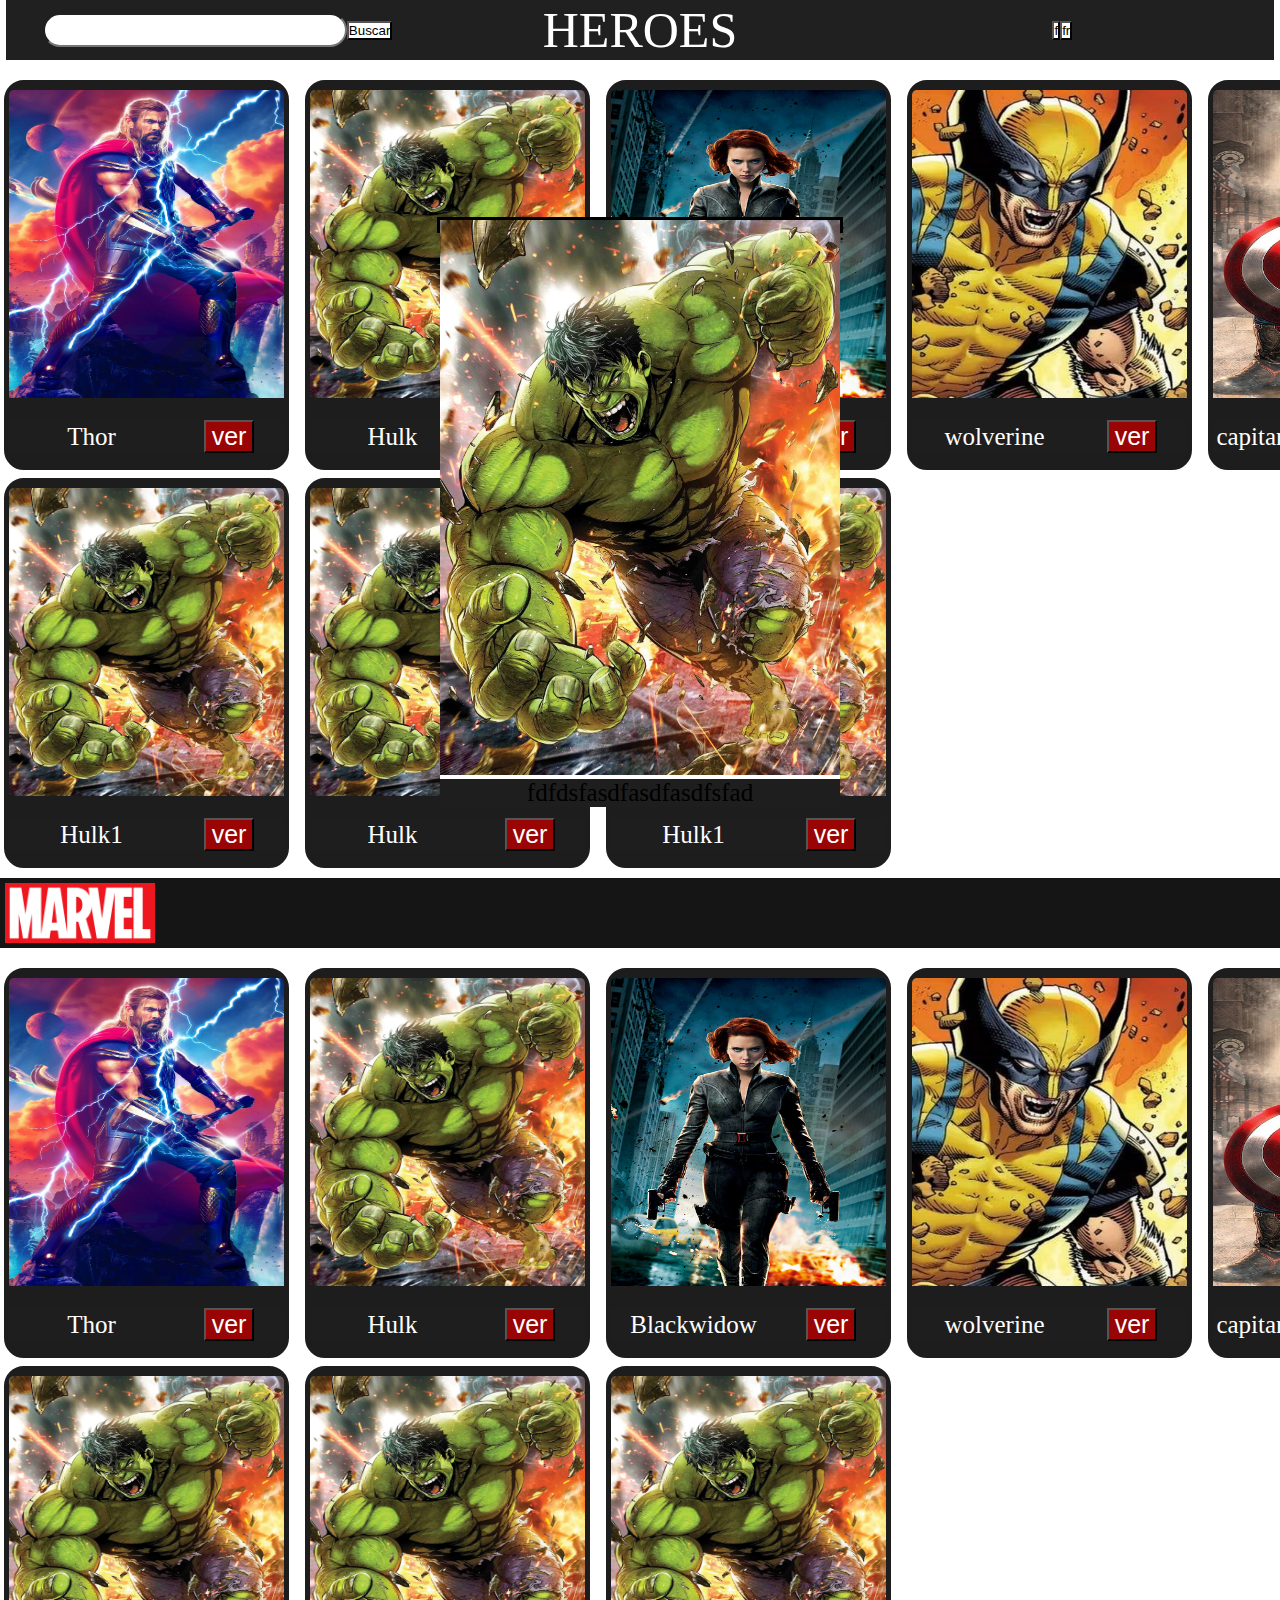
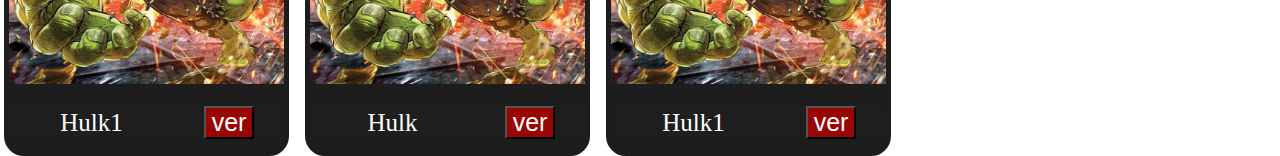
==== index.html @ 676a51ad "feat: :tada: heroes" ====
<!DOCTYPE html>
<html lang="en">
<head>
    <meta charset="UTF-8">
    <meta name="viewport" content="width=device-width, initial-scale=1.0">
    <link rel="stylesheet" href="css/style.css">
    <script src="js/jason.js" async></script>
    <title>Document</title>
</head>
<body>
    <div class="nav">
        <section class="line">
            <input type="text" class="busqueda" id="busqueda">
            <button id="botonB">Buscar</button>
        </section>
       <section class="line">HEROES</section>
         <!-- <section class="line">
           <select id="lista">
              <option value="1">Marvel</option>
              <option value="3">DC Comics</option>
            </select> -->
            <section class="line">
               <button id="marvel">f</button>
               <button id="ver">fr</button>
    
        </section>
     

        
      

    </div>
    
        <dialog class="ventana">
            <div class="sections">
                <section class="imagenMini">
                    <img  src="images/Hulk.webp">
                </section>
                <section ><p class="nombre">fdfdsfasdfasdfasdfsfad</p></section>
            </div>
            </dialog>
   
    






    
   
    
    
    
    
    <div>
       <!-- <section class="logo-name">
            <img class="marvel logo" src="images/marvel-logo.png">-->
        <div class="container" id ="container">
       
        </div>
        <section class="logo-name logoDc">
        <img class="marvel logo" src="images/marvel-logo.png">
        </section>
        <div class="container containerDc" id ="containerDc">
        </div>   
      
    </div>

</body>
</html>
---- css/style.css ----
* {
    background: #FFFFFF;
    padding: 0;
    margin: 0;
}

.nav {
    display: grid;
    /*grid-template-columns: 100%;*/
    grid-template-columns: 33% 33% 33%;
    justify-content: center;
    align-content: center;
}

.line {
    display: flex;
    justify-content: center;
    grid-template-columns: auto;
    background:#202020;
    height: 60px;
    font-size: 50px;
    color: white;
    align-items: center;
    
}
.busqueda{
    border-radius: 20px;
    height:30px;
    width: 300px;
    text-align: center;
    
    
}

.logo-name {
    display: flex;
    justify-content: start;
    background:#151515;
    width: auto;
    
}

.marvel {
    width: 150px;
    height: auto;
    margin: 5px;
}

.logo {
    margin-top: 5px;
}

.container {
    display: grid;
    grid-template-columns: repeat(6, 1fr); 
 
    text-align: center;
    margin-top: 20px;
    gap: 0.5em;
}

.section {
    display: flex;
    flex-direction: column;
    border: 5px solid#1d1d1d;
    border-radius: 20px;
    background:#1d1d1d;
    height: 380px;
    color: white;
    width: auto;
    margin-right: 4px;
    margin-left: 4px;
}

.foto-cont {
    height: 325px;
    width: 275px;
    margin: 5px auto 0;
    background:#1d1d1d;
}

.foto {
    height: 308px;
    width: 275px;
    border-radius: 5px 5px 0px 0px;
    
}

.info {
    display: grid;
    grid-template-columns: 60% 40%;
    margin-top: 5px;
    border: 1px  #0476f2;
  
    
}

.nombre {
    font-size: 25px;
    background: #151515f5;
    display: flex;
    justify-content: center;
    align-items: center;
}

.buton-ver {
    font-size: 25px;
    background: #990404;
    width: 50px;
    color: white;
}

.ver {
    font-size: 25px;
    background: #151515f5;
    
}
.logoDc{
    margin-top: 10px;
}


@media screen and (max-width: 900px){
    .container{
        display: grid;
        grid-template-columns: repeat(2, 1fr);
    }
  .section{
    width: 300px;
    transform: scale(0.8);
    margin-right: 1px;
    margin-left: 1px;
  }
  
};


.ventana{
    display: block;
   
}


dialog{
    display: block;
    position: fixed;
    top: 25%;
    left: 50%;
    transform: translate(-50%, -50%);
    
}
.sections{
    display: grid;
    grid-template-columns: repeat(1, 1fr);
    height: 10px;
    width: auto
}
.imagenMini img {
    max-width: 400px; /* Establece el ancho máximo de la imagen */
    height: auto; /* Hace que la altura se ajuste automáticamente al ancho */
  }
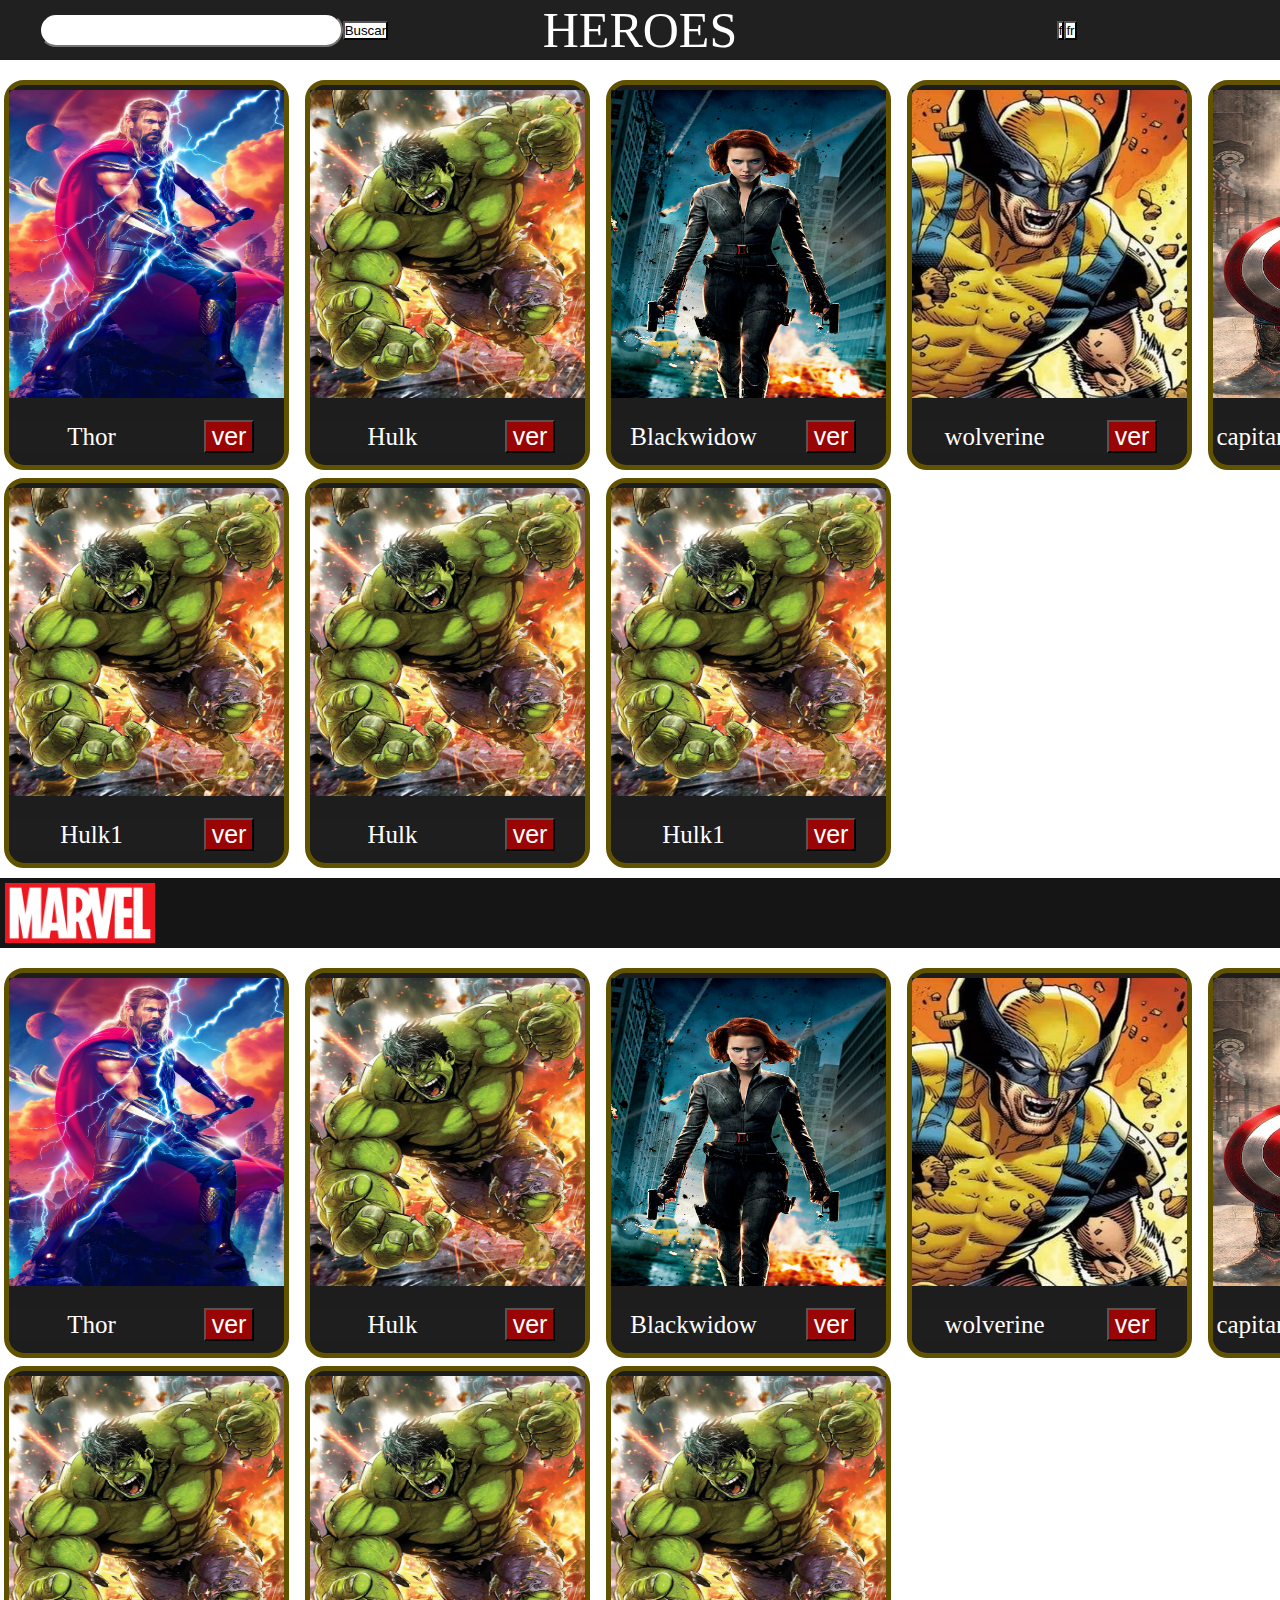
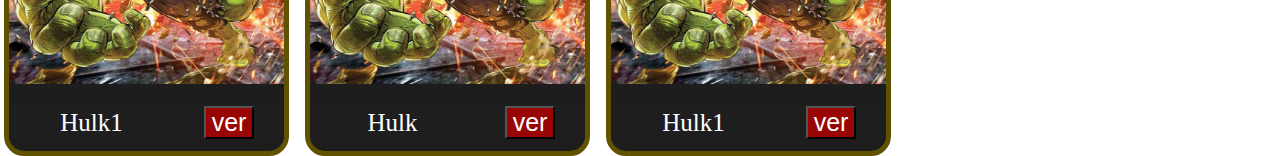
==== commit 8736185d: "feat:" ====
--- a/index.html
+++ b/index.html
@@ -14,15 +14,9 @@
             <button id="botonB">Buscar</button>
         </section>
        <section class="line">HEROES</section>
-         <!-- <section class="line">
-           <select id="lista">
-              <option value="1">Marvel</option>
-              <option value="3">DC Comics</option>
-            </select> -->
             <section class="line">
                <button id="marvel">f</button>
-               <button id="ver">fr</button>
-    
+               <button id="vers">fr</button>
         </section>
      
 
@@ -30,29 +24,32 @@
       
 
     </div>
-    
-        <dialog class="ventana">
+<!--     
+        <dialog class="ventana" >
             <div class="sections">
-                <section class="imagenMini">
-                    <img  src="images/Hulk.webp">
+                <section class="imagenMini inforS">
+                    <div>
+                        
+                        <img  src="images/Hulk.webp">
+                    </div>
+                       <div> 
+                        <button class="cerrar">closed</button>
+                        <p class="infor">Hulk es un personaje de cómic creado por Stan Lee y Jack Kirby para Marvel Comics en 1962. Es el alter ego del Dr. 
+                        Bruce Banner, un científico expuesto a radiación gamma que se transforma en una criatura gigantesca y poderosa cuando está enojado. 
+                        Aunque es conocido por su destructividad, también lucha contra villanos para proteger a la humanidad y ha sido un miembro destacado 
+                        de los Avengers en el universo Marvel.</p>
+                       
+                    </div>
+           
                 </section>
-                <section ><p class="nombre">fdfdsfasdfasdfasdfsfad</p></section>
+                <section >
+                    <div>
+                    </section>
+                    <button class="cerrar">X</button>
+                    </div>
             </div>
-            </dialog>
+        </dialog> -->
    
-    
-
-
-
-
-
-
-    
-   
-    
-    
-    
-    
     <div>
        <!-- <section class="logo-name">
             <img class="marvel logo" src="images/marvel-logo.png">-->
--- a/css/style.css
+++ b/css/style.css
@@ -1,13 +1,14 @@
 * {
     background: #FFFFFF;
-    padding: 0;
-    margin: 0;
+    padding: 0px;
+    margin: 0px;
 }
+
+
 
 .nav {
     display: grid;
-    /*grid-template-columns: 100%;*/
-    grid-template-columns: 33% 33% 33%;
+    grid-template-columns: 33.33% 33.33% 33.33%;
     justify-content: center;
     align-content: center;
 }
@@ -62,7 +63,7 @@
 .section {
     display: flex;
     flex-direction: column;
-    border: 5px solid#1d1d1d;
+    border: 5px solid #615200;
     border-radius: 20px;
     background:#1d1d1d;
     height: 380px;
@@ -70,8 +71,16 @@
     width: auto;
     margin-right: 4px;
     margin-left: 4px;
+    
 }
-
+.section:hover{
+    transform: scale(1.1);
+    transition: 0.5s;
+    border: 5px solid #615200;
+    align-content: center;
+    
+    transition-duration:1s;
+}
 .foto-cont {
     height: 325px;
     width: 275px;
@@ -136,13 +145,13 @@
 
 
 .ventana{
-    display: block;
+    display: none;
    
 }
 
 
 dialog{
-    display: block;
+    display: none;
     position: fixed;
     top: 25%;
     left: 50%;
@@ -156,7 +165,22 @@
     width: auto
 }
 .imagenMini img {
-    max-width: 400px; /* Establece el ancho máximo de la imagen */
+    max-width: 100%; /* Establece el ancho máximo de la imagen */
     height: auto; /* Hace que la altura se ajuste automáticamente al ancho */
   }
   
+.inforS{
+    display: grid;
+    grid-template-columns: repeat(2,1fr);
+    justify-content: center;
+    margin-top: 5px;
+ 
+}
+.infor{
+    font-size: 30px;
+}
+
+.cerrar{
+    float: right;
+    z-index: 9999;
+}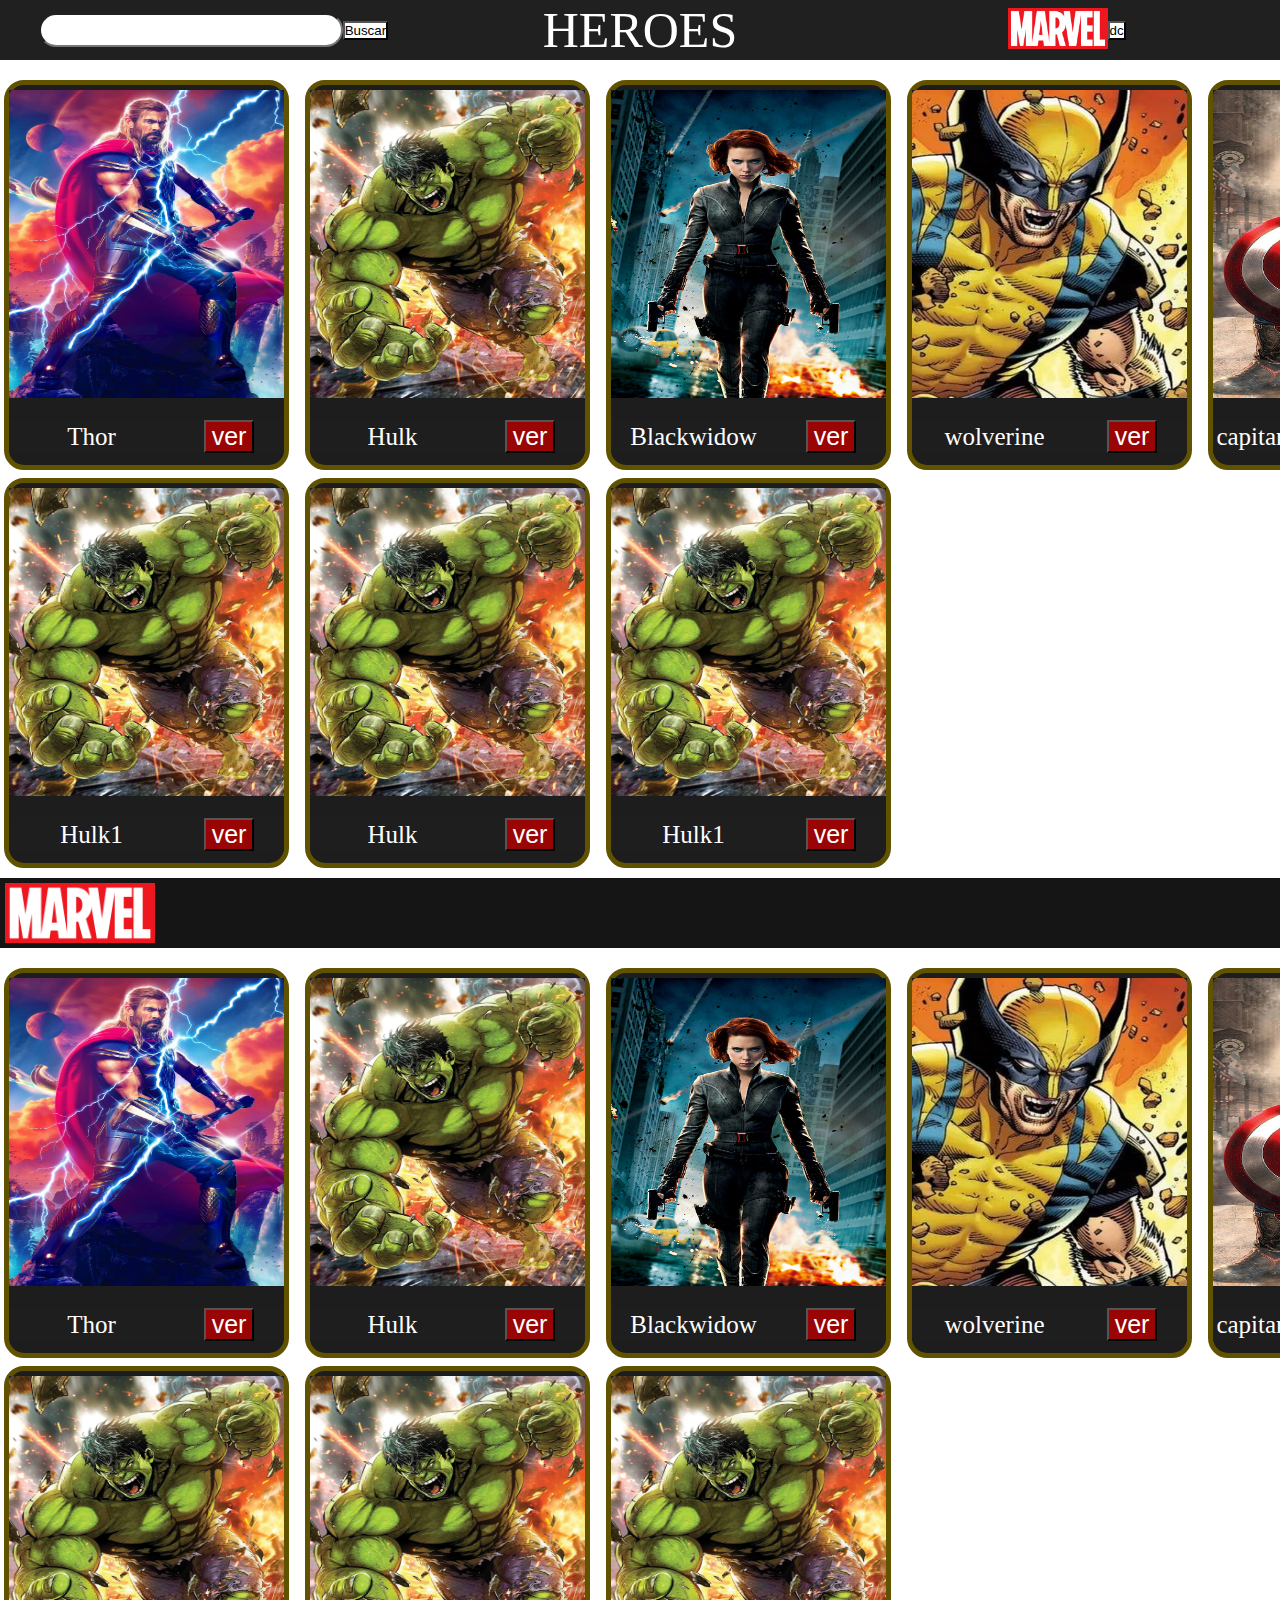
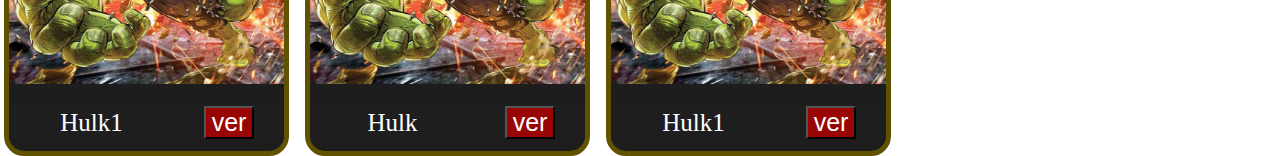
==== commit 04b5486d: "feat:" ====
--- a/index.html
+++ b/index.html
@@ -10,13 +10,15 @@
 <body>
     <div class="nav">
         <section class="line">
-            <input type="text" class="busqueda" id="busqueda">
+           <input type="text"class="busqueda">
             <button id="botonB">Buscar</button>
         </section>
-       <section class="line">HEROES</section>
-            <section class="line">
-               <button id="marvel">f</button>
-               <button id="vers">fr</button>
+       <section class="line">
+            <button id="inicio" class="inicio">HEROES</button>
+        </section>
+        <section class="line">
+            <button id="marvel" class="marvel1"><img class="marvel-l"  src="./images/marvel-logo.png"></button>
+            <button id="dc">dc</button>
         </section>
      
 
@@ -53,10 +55,10 @@
     <div>
        <!-- <section class="logo-name">
             <img class="marvel logo" src="images/marvel-logo.png">-->
-        <div class="container" id ="container">
+        <div class="container containerM" id ="container">
        
         </div>
-        <section class="logo-name logoDc">
+        <section class="logo-name logoDc" id="logoDc">
         <img class="marvel logo" src="images/marvel-logo.png">
         </section>
         <div class="container containerDc" id ="containerDc">
--- a/css/style.css
+++ b/css/style.css
@@ -3,8 +3,28 @@
     padding: 0px;
     margin: 0px;
 }
-
-
+#inicio{
+    font-family: none;
+    text-decoration: none;
+    border: none;
+    background: #202020;;
+    color:white;
+    font-size: 50px;
+    cursor: pointer;
+}
+.marvel-l{
+    width: 100px;
+    height: auto;
+  
+}
+.marvel1{
+    background: #202020;
+    font-size: none;
+    text-decoration: none;
+    border: none;
+    cursor: pointer;
+
+}
 
 .nav {
     display: grid;
@@ -76,7 +96,7 @@
 .section:hover{
     transform: scale(1.1);
     transition: 0.5s;
-    border: 5px solid #615200;
+    border: 5px solid #610000;
     align-content: center;
     
     transition-duration:1s;
@@ -129,7 +149,20 @@
 }
 
 
-@media screen and (max-width: 900px){
+@media screen and (max-width: 1000px){
+    .container{
+        display: grid;
+        grid-template-columns: repeat(3, 1fr);
+    }
+  .section{
+    width: 300px;
+    transform: scale(0.8);
+    margin-right: 1px;
+    margin-left: 1px;
+  }
+  
+}
+@media screen and (max-width: 800px){
     .container{
         display: grid;
         grid-template-columns: repeat(2, 1fr);
@@ -140,8 +173,21 @@
     margin-right: 1px;
     margin-left: 1px;
   }
-  
-};
+}
+@media screen and (max-width: 600px){
+    .container{
+        display: grid;
+        grid-template-columns: repeat(1, 1fr);
+        justify-content: center;
+        align-content: center;
+    }
+  .section{
+    width: 300px;
+    transform: scale(0.8);
+    margin-right: 1px;
+    margin-left: 1px;
+  }
+}
 
 
 .ventana{
@@ -165,8 +211,8 @@
     width: auto
 }
 .imagenMini img {
-    max-width: 100%; /* Establece el ancho máximo de la imagen */
-    height: auto; /* Hace que la altura se ajuste automáticamente al ancho */
+    max-width: 100%; 
+    height: auto; 
   }
   
 .inforS{
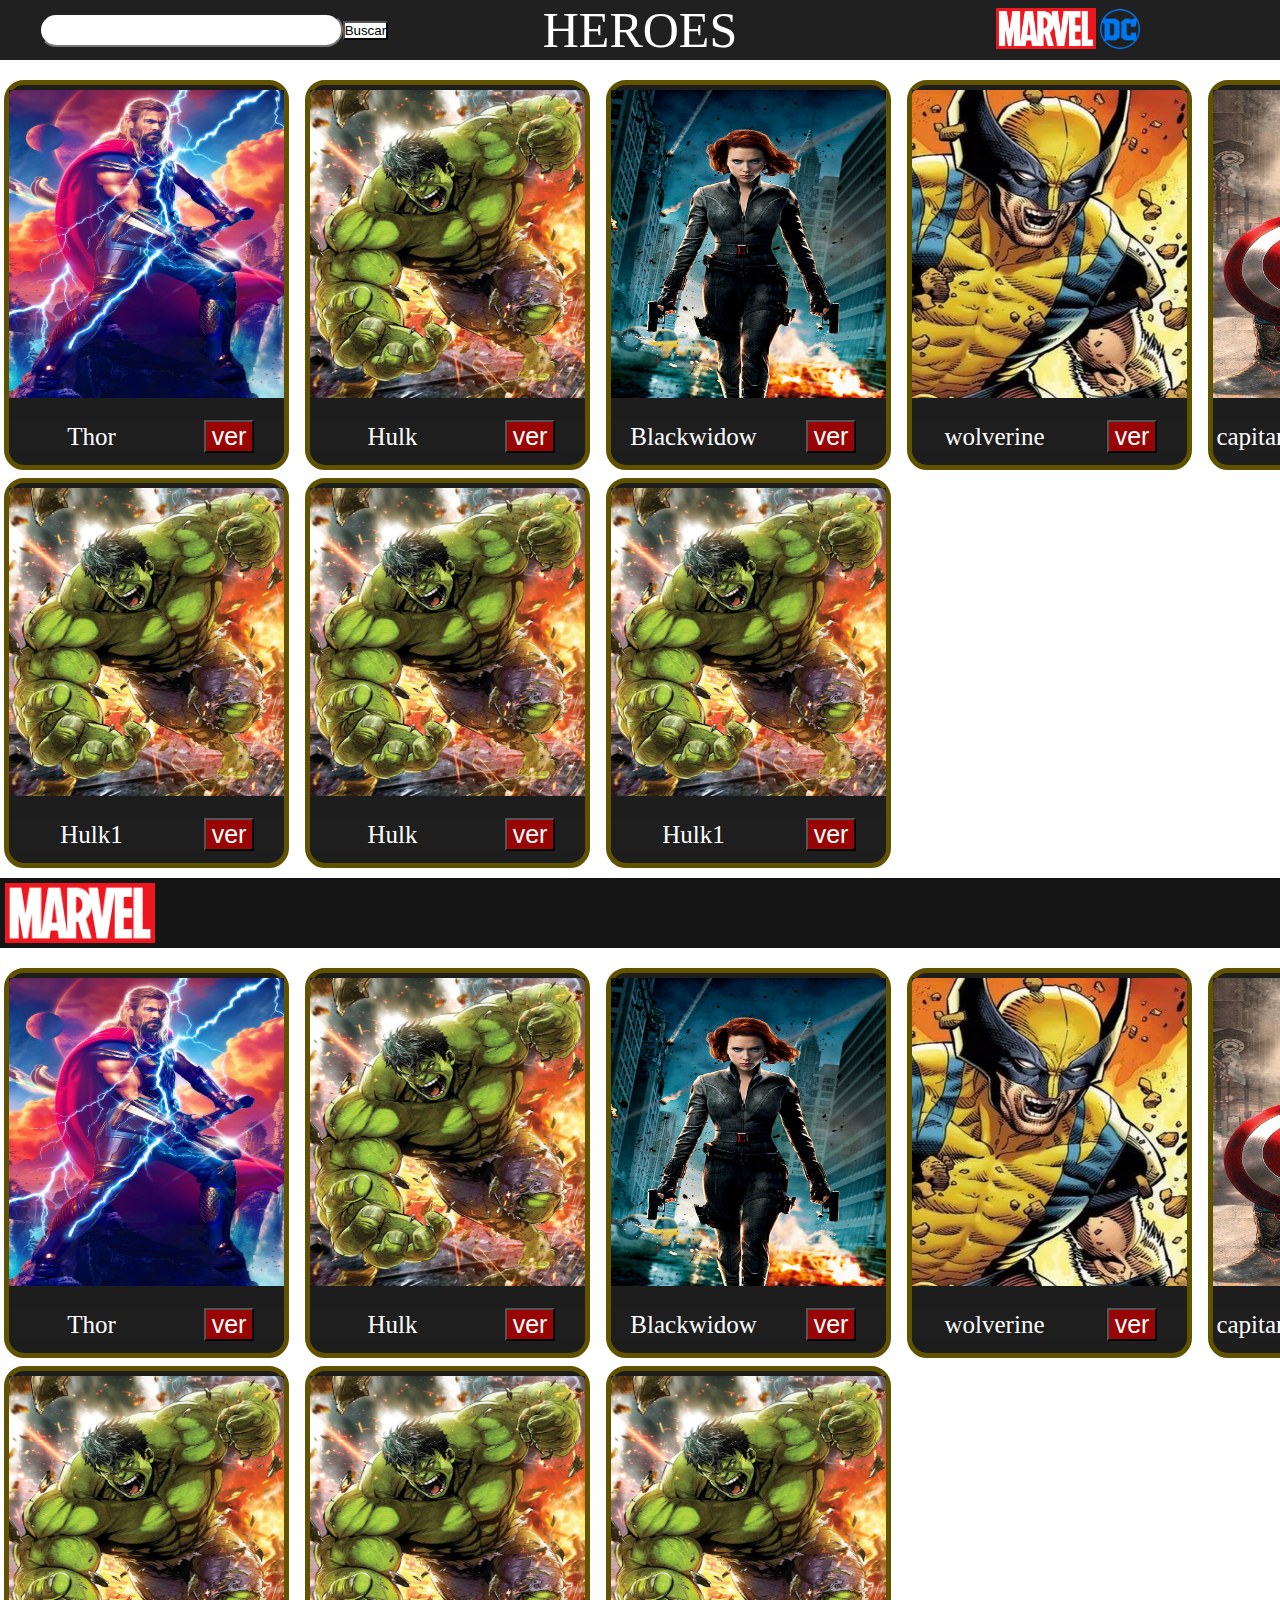
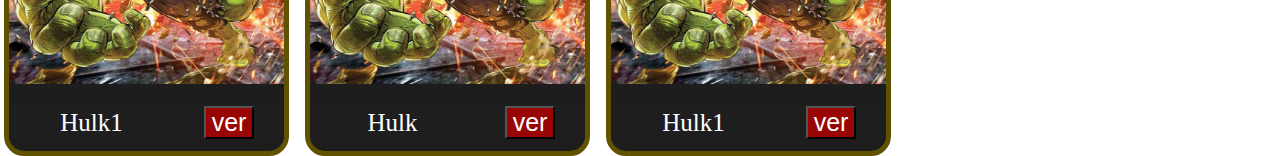
==== commit c15dad9e: "feat: :art: decoration logos" ====
--- a/index.html
+++ b/index.html
@@ -17,8 +17,8 @@
             <button id="inicio" class="inicio">HEROES</button>
         </section>
         <section class="line">
-            <button id="marvel" class="marvel1"><img class="marvel-l"  src="./images/marvel-logo.png"></button>
-            <button id="dc">dc</button>
+            <button id="marvel" class="marvel-logo"><img class="marvel-logo"  src="./images/marvel-logo.png"></button>
+            <button id="dc" class="dc-logo"><img class="dc-logo" src="./images/DC-logo.png"></button>
         </section>
      
 
--- a/css/style.css
+++ b/css/style.css
@@ -12,18 +12,26 @@
     font-size: 50px;
     cursor: pointer;
 }
-.marvel-l{
+
+.marvel-logo{
     width: 100px;
     height: auto;
-  
-}
-.marvel1{
     background: #202020;
     font-size: none;
     text-decoration: none;
     border: none;
     cursor: pointer;
 
+}
+.dc-logo{
+    width: 40px;
+    background: none;
+    margin-left: 2px;
+    background: #202020;
+    font-size: none;
+    text-decoration: none;
+    border: none;
+    cursor: pointer;
 }
 
 .nav {
@@ -120,7 +128,7 @@
     grid-template-columns: 60% 40%;
     margin-top: 5px;
     border: 1px  #0476f2;
-  
+    
     
 }
 
@@ -146,6 +154,7 @@
 }
 .logoDc{
     margin-top: 10px;
+    
 }
 
 
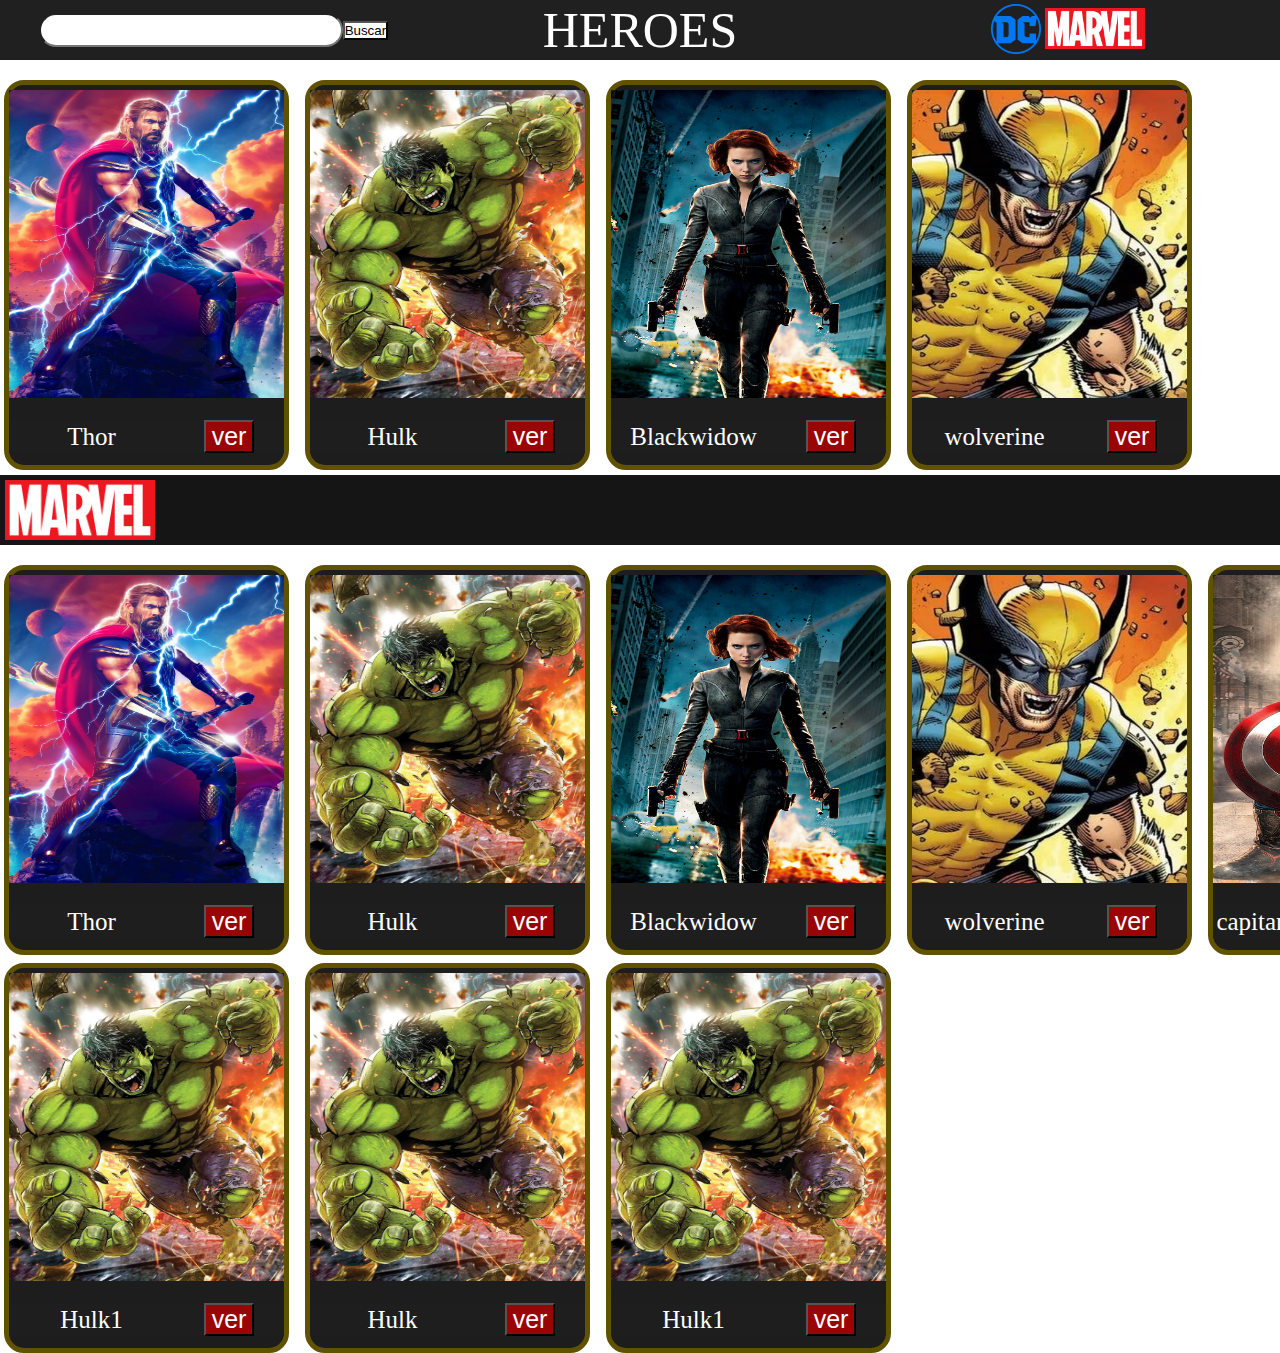
==== commit b7fc3e30: "feat: :art: decoracinoes y botones" ====
--- a/index.html
+++ b/index.html
@@ -17,8 +17,8 @@
             <button id="inicio" class="inicio">HEROES</button>
         </section>
         <section class="line">
-            <button id="marvel" class="marvel-logo"><img class="marvel-logo"  src="./images/marvel-logo.png"></button>
-            <button id="dc" class="dc-logo"><img class="dc-logo" src="./images/DC-logo.png"></button>
+            <button id="dc " class="marvel-logo"><img class="marvel-logo "  src="./images/DC-logo.png"></button>
+            <button id="marvel" class="dc-logo"><img class="dc-logo" src="./images/marvel-logo.png"></button>
         </section>
      
 
--- a/css/style.css
+++ b/css/style.css
@@ -13,9 +13,10 @@
     cursor: pointer;
 }
 
-.marvel-logo{
+.dc-logo{
     width: 100px;
     height: auto;
+    margin-left: 2px;
     background: #202020;
     font-size: none;
     text-decoration: none;
@@ -23,10 +24,10 @@
     cursor: pointer;
 
 }
-.dc-logo{
-    width: 40px;
+.marvel-logo{
+    width: 50px;
     background: none;
-    margin-left: 2px;
+    
     background: #202020;
     font-size: none;
     text-decoration: none;
@@ -127,9 +128,7 @@
     display: grid;
     grid-template-columns: 60% 40%;
     margin-top: 5px;
-    border: 1px  #0476f2;
-    
-    
+    border: 1px  #0476f2;   
 }
 
 .nombre {
@@ -150,11 +149,9 @@
 .ver {
     font-size: 25px;
     background: #151515f5;
-    
 }
 .logoDc{
-    margin-top: 10px;
-    
+    margin-top: 5px;
 }
 
 
@@ -201,7 +198,6 @@
 
 .ventana{
     display: none;
-   
 }
 
 
@@ -211,7 +207,6 @@
     top: 25%;
     left: 50%;
     transform: translate(-50%, -50%);
-    
 }
 .sections{
     display: grid;
@@ -219,18 +214,19 @@
     height: 10px;
     width: auto
 }
+
 .imagenMini img {
     max-width: 100%; 
     height: auto; 
-  }
+}
   
 .inforS{
     display: grid;
     grid-template-columns: repeat(2,1fr);
     justify-content: center;
     margin-top: 5px;
- 
-}
+}
+
 .infor{
     font-size: 30px;
 }
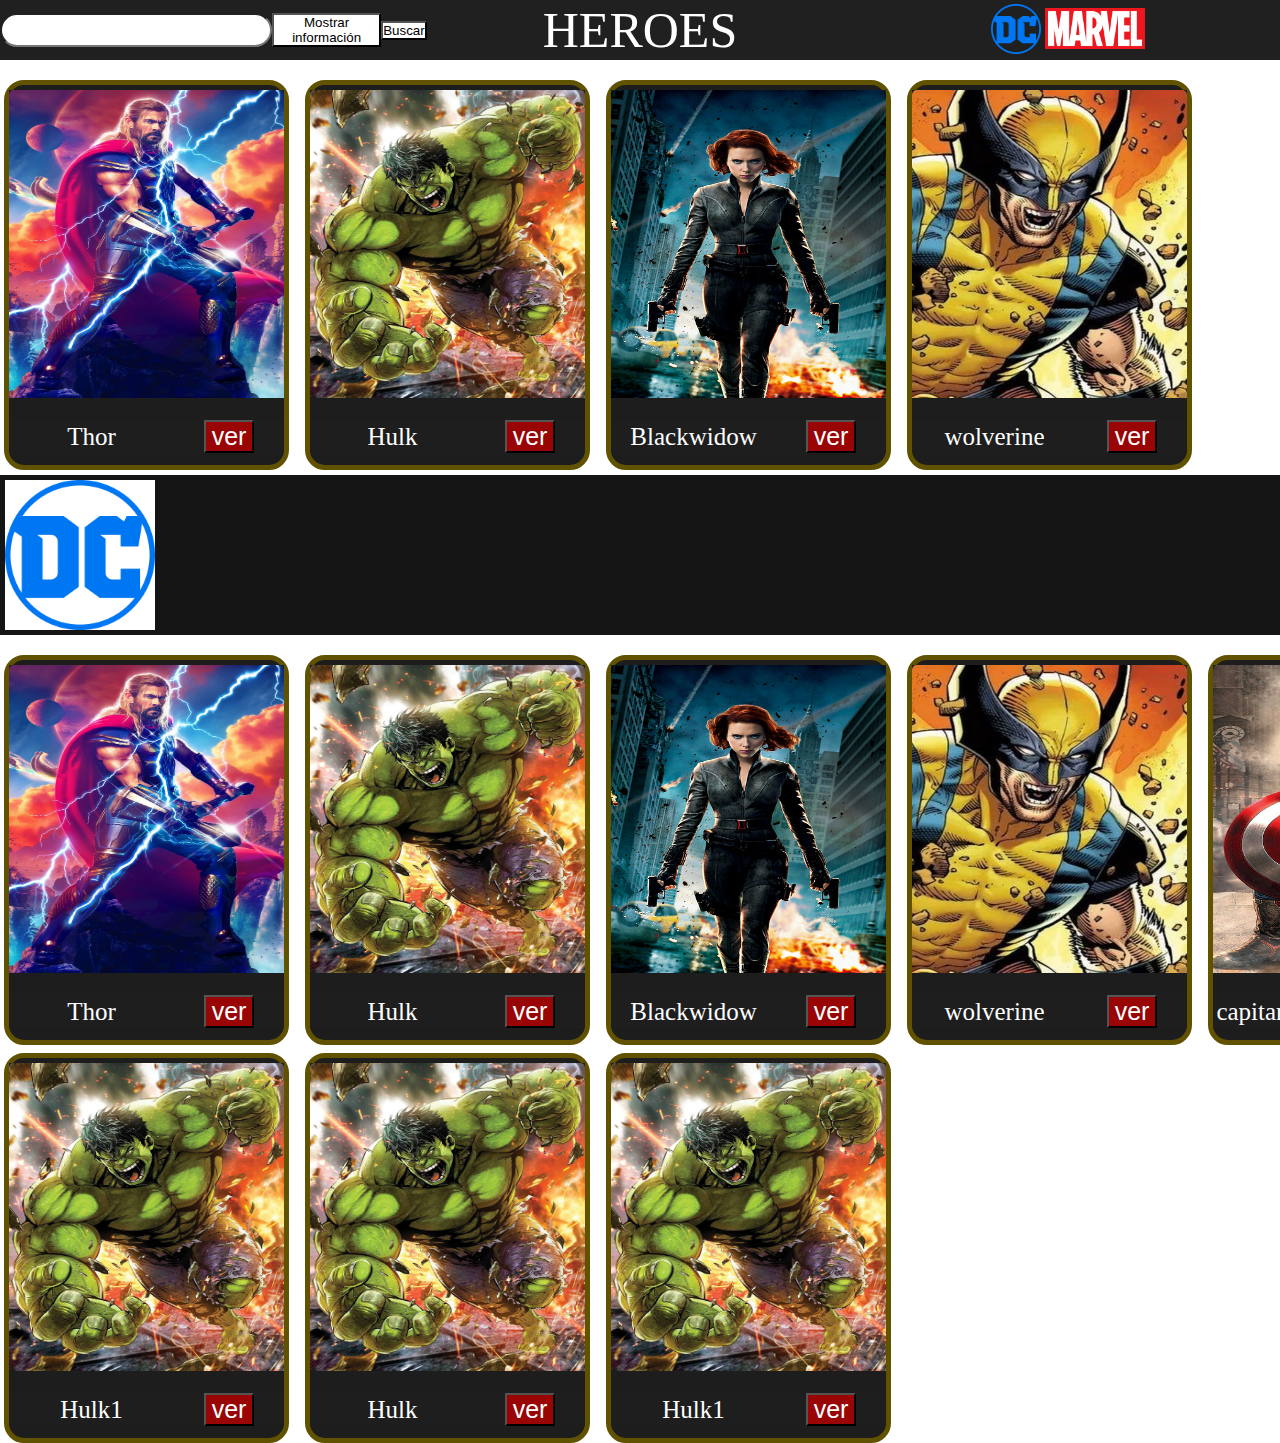
==== commit c1fcf099: "feat:" ====
--- a/index.html
+++ b/index.html
@@ -10,48 +10,22 @@
 <body>
     <div class="nav">
         <section class="line">
-           <input type="text"class="busqueda">
-            <button id="botonB">Buscar</button>
+           <input type="text"class="busqueda" id="info">
+           <button onclick="mostrarInformacion()">Mostrar información</button>
+
+           <button id="botonB">Buscar</button>
         </section>
        <section class="line">
             <button id="inicio" class="inicio">HEROES</button>
         </section>
         <section class="line">
-            <button id="dc " class="marvel-logo"><img class="marvel-logo "  src="./images/DC-logo.png"></button>
+            <button id="dc" class="marvel-logo"><img class="marvel-logo "  src="./images/DC-logo.png"></button>
             <button id="marvel" class="dc-logo"><img class="dc-logo" src="./images/marvel-logo.png"></button>
         </section>
-     
-
-        
-      
+    
 
     </div>
-<!--     
-        <dialog class="ventana" >
-            <div class="sections">
-                <section class="imagenMini inforS">
-                    <div>
-                        
-                        <img  src="images/Hulk.webp">
-                    </div>
-                       <div> 
-                        <button class="cerrar">closed</button>
-                        <p class="infor">Hulk es un personaje de cómic creado por Stan Lee y Jack Kirby para Marvel Comics en 1962. Es el alter ego del Dr. 
-                        Bruce Banner, un científico expuesto a radiación gamma que se transforma en una criatura gigantesca y poderosa cuando está enojado. 
-                        Aunque es conocido por su destructividad, también lucha contra villanos para proteger a la humanidad y ha sido un miembro destacado 
-                        de los Avengers en el universo Marvel.</p>
-                       
-                    </div>
-           
-                </section>
-                <section >
-                    <div>
-                    </section>
-                    <button class="cerrar">X</button>
-                    </div>
-            </div>
-        </dialog> -->
-   
+
     <div>
        <!-- <section class="logo-name">
             <img class="marvel logo" src="images/marvel-logo.png">-->
@@ -59,7 +33,7 @@
        
         </div>
         <section class="logo-name logoDc" id="logoDc">
-        <img class="marvel logo" src="images/marvel-logo.png">
+        <img class="marvel logo" src="images/DC-logo.png">
         </section>
         <div class="container containerDc" id ="containerDc">
         </div>   
